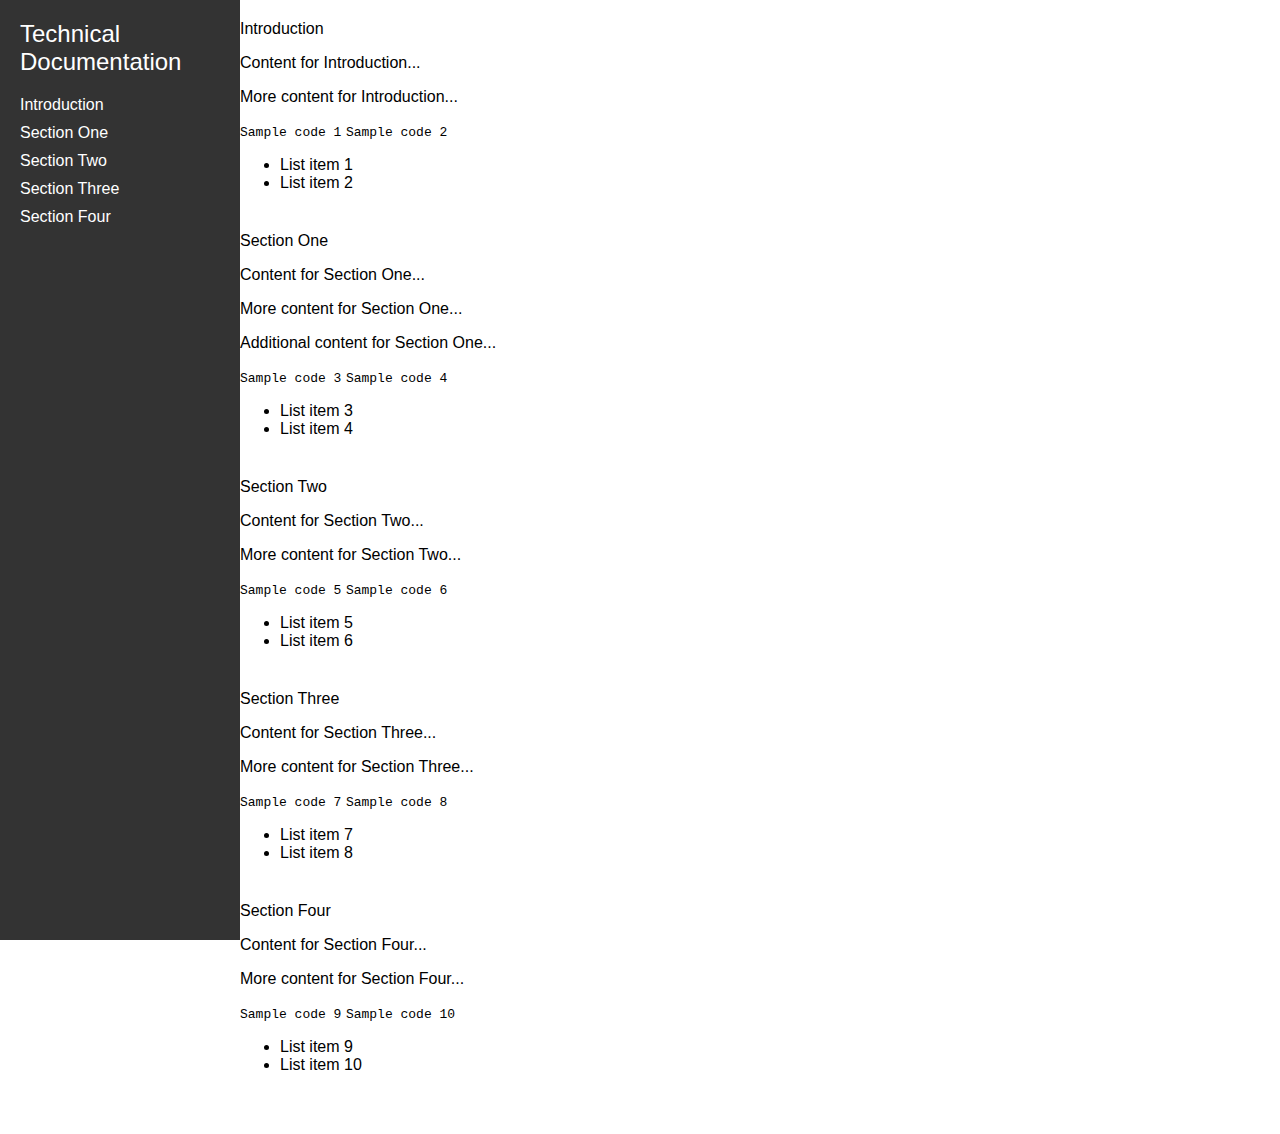
==== Technical Documentation Page/Index.html @ 475dd401 "Technical Documentation" ====
<!DOCTYPE html>
<html lang="en">
<head>
  <meta charset="UTF-8">
  <meta name="viewport" content="width=device-width, initial-scale=1.0">
  <title>Technical Documentation</title>
  <link rel="stylesheet" href="styles.css">
</head>
<body>

<nav id="navbar">
  <header>Technical Documentation</header>
  <a class="nav-link" href="#Introduction">Introduction</a>
  <a class="nav-link" href="#Section_One">Section One</a>
  <a class="nav-link" href="#Section_Two">Section Two</a>
  <a class="nav-link" href="#Section_Three">Section Three</a>
  <a class="nav-link" href="#Section_Four">Section Four</a>
</nav>

<main id="main-doc">
  <section class="main-section" id="Introduction">
    <header>Introduction</header>
    <p>Content for Introduction...</p>
    <p>More content for Introduction...</p>
    <code>Sample code 1</code>
    <code>Sample code 2</code>
    <ul>
      <li>List item 1</li>
      <li>List item 2</li>
    </ul>
  </section>

  <section class="main-section" id="Section_One">
    <header>Section One</header>
    <p>Content for Section One...</p>
    <p>More content for Section One...</p>
    <p>Additional content for Section One...</p>
    <code>Sample code 3</code>
    <code>Sample code 4</code>
    <ul>
      <li>List item 3</li>
      <li>List item 4</li>
    </ul>
  </section>

  <section class="main-section" id="Section_Two">
    <header>Section Two</header>
    <p>Content for Section Two...</p>
    <p>More content for Section Two...</p>
    <code>Sample code 5</code>
    <code>Sample code 6</code>
    <ul>
      <li>List item 5</li>
      <li>List item 6</li>
    </ul>
  </section>

  <section class="main-section" id="Section_Three">
    <header>Section Three</header>
    <p>Content for Section Three...</p>
    <p>More content for Section Three...</p>
    <code>Sample code 7</code>
    <code>Sample code 8</code>
    <ul>
      <li>List item 7</li>
      <li>List item 8</li>
    </ul>
  </section>

  <section class="main-section" id="Section_Four">
    <header>Section Four</header>
    <p>Content for Section Four...</p>
    <p>More content for Section Four...</p>
    <code>Sample code 9</code>
    <code>Sample code 10</code>
    <ul>
      <li>List item 9</li>
      <li>List item 10</li>
    </ul>
  </section>
</main>

</body>
</html>
---- Technical Documentation Page/styles.css ----
/* General Styling */
body {
    margin: 0;
    font-family: Arial, sans-serif;
  }
  
  /* Navbar Styling */
  #navbar {
    position: fixed;
    top: 0;
    left: 0;
    width: 200px;
    height: 100%;
    background: #333;
    color: #fff;
    padding: 20px;
    display: none; /* initially hide on smaller screens */
  }
  
  #navbar header {
    font-size: 1.5em;
    margin-bottom: 20px;
  }
  
  .nav-link {
    display: block;
    color: #fff;
    text-decoration: none;
    margin-bottom: 10px;
  }
  
  /* Main Document Styling */
  #main-doc {
    margin-left: 220px; /* to give space for the navbar */
    padding: 20px;
  }
  
  .main-section {
    margin-bottom: 40px;
  }
  
  /* Media Query for larger screens */
  @media (min-width: 768px) {
    #navbar {
      display: block;
    }
  }
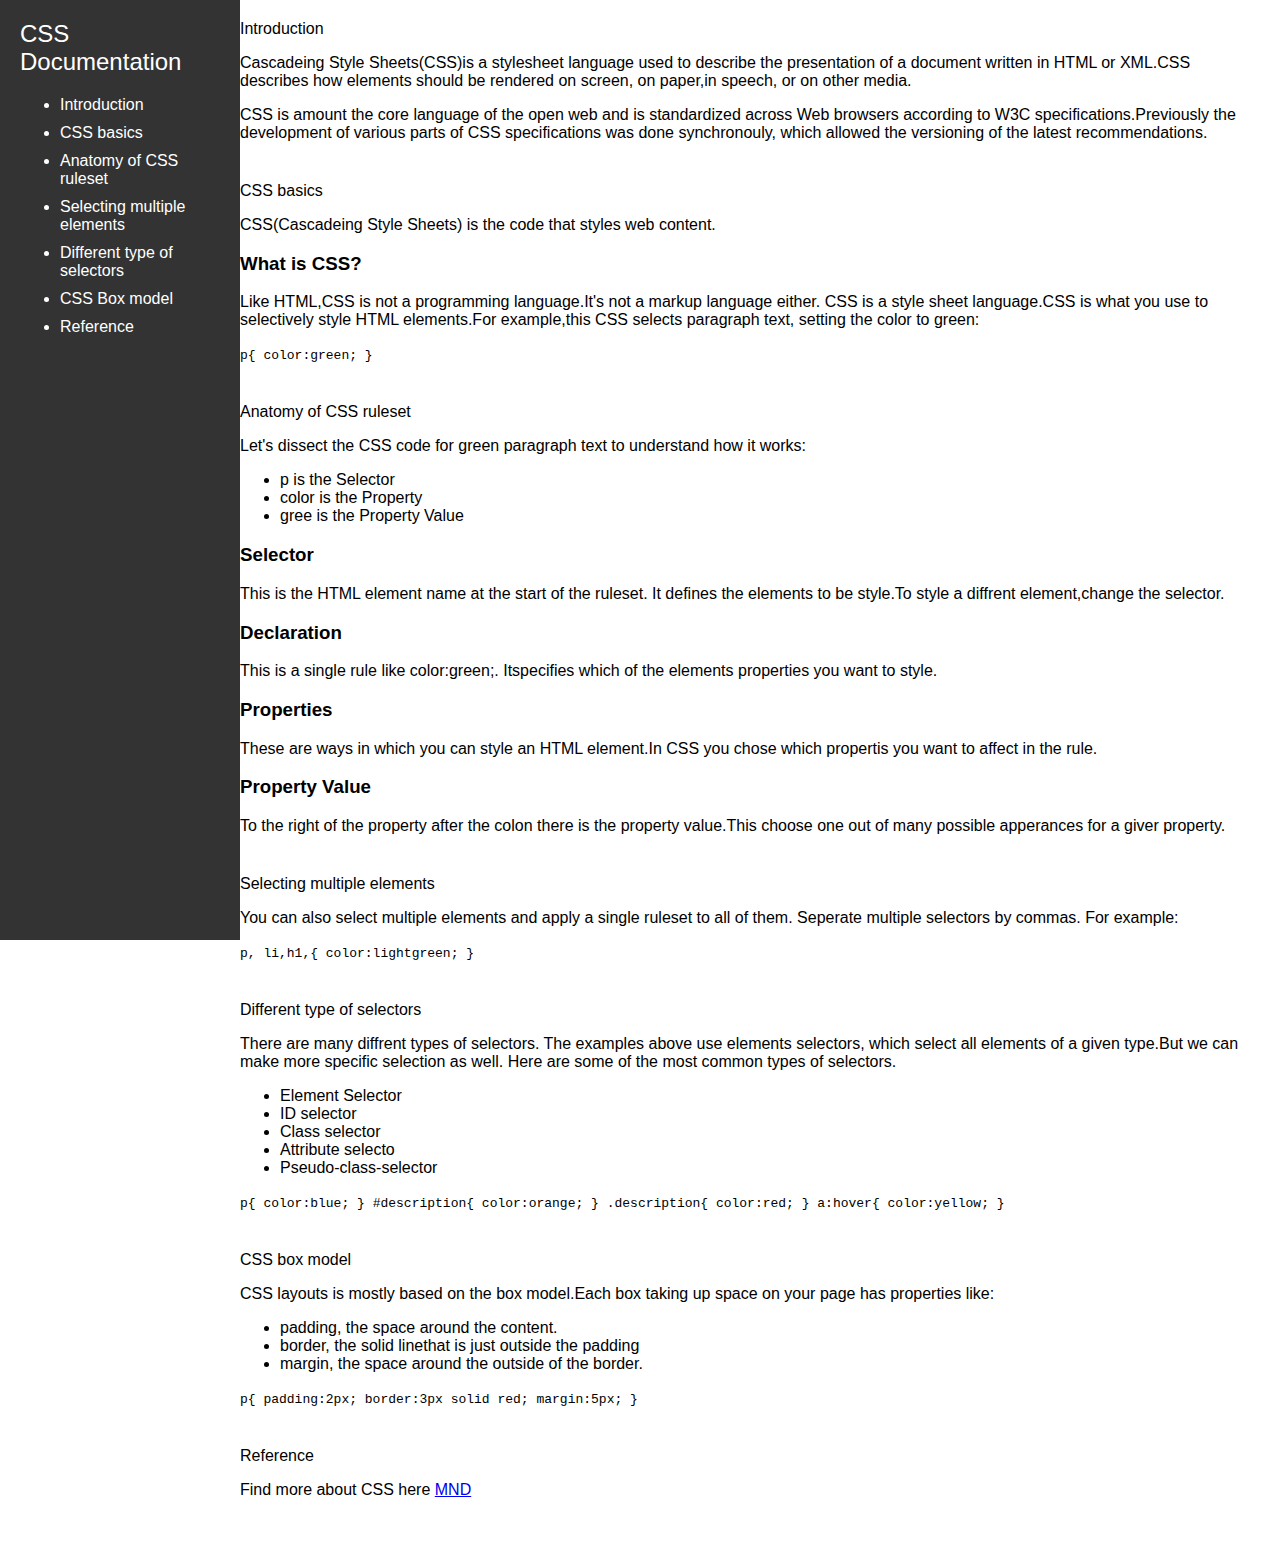
==== commit 263d3332: "Technical Documentation" ====
--- a/Technical Documentation Page/Index.html
+++ b/Technical Documentation Page/Index.html
@@ -1,84 +1,145 @@
 <!DOCTYPE html>
 <html lang="en">
 <head>
-  <meta charset="UTF-8">
-  <meta name="viewport" content="width=device-width, initial-scale=1.0">
-  <title>Technical Documentation</title>
-  <link rel="stylesheet" href="styles.css">
+    <title>CSS Documentation</title>
+    <meta charset="utf-8">
+    <meta name="viewport" content="width=device-width,initial-scale=1, viewport-fit=cover">
+    <link rel="stylesheet" href="styles.css" media="screen" />
 </head>
+
 <body>
+    <nav id="navbar">
+        <header>CSS Documentation</header>
+        <ul>
+            <li><a class="nav-link" href="#Introduction">Introduction</a></li>
+            <li><a class="nav-link" href="#CSS_basics">CSS basics</a></li>
+            <li><a class="nav-link" href="#Anatomy_of_CSS_ruleset">Anatomy of CSS ruleset</a></li>
+            <li><a class="nav-link" href="#Selecting_multiple_elements">Selecting multiple elements</a></li>
+            <li><a class="nav-link" href="#Different_type_of_selectors">Different type of selectors</a></li>
+            <li><a class="nav-link" href="#CSS_box_model">CSS Box model</a></li>
+            <li><a class="nav-link" href="#Reference">Reference</a></li>
+        </ul>
+    </nav>
+    <main id="main-doc">
+       <section class="main-section" id="Introduction">
+            <header>Introduction</header>
+            <p>Cascadeing Style Sheets(CSS)is a stylesheet language used to describe the presentation of a
+                document written in HTML or XML.CSS describes how elements should be rendered on screen, on
+                paper,in speech, or on other media.
+            </p>
+            <p>CSS is amount the core language of the open web and is standardized across Web browsers according
+                to W3C specifications.Previously the development of various parts of CSS specifications was done
+                synchronouly, which allowed the versioning of the latest recommendations.
+            </p>
+       </section>
+       <section class="main-section" id="CSS_basics">
+            <header>CSS basics</header>
+            <p>CSS(Cascadeing Style Sheets) is the code that styles web content.</p>
+            <h3>What is CSS?</h3>
+            <p>Like HTML,CSS is not a programming language.It's not a markup language either. CSS is a style sheet
+                language.CSS is what you use to selectively style HTML elements.For example,this CSS selects paragraph
+                text, setting the color to green:
+            </p>
+            <code>
+                p{
+                    color:green;
+                }
+            </code>
+       </section>
+       <section class="main-section" id="Anatomy_of_CSS_ruleset">
+            <header>Anatomy of CSS ruleset</header>
+            <p>Let's dissect the CSS code for green paragraph text to understand how it works:</p>
+            <ul>
+                <li>p is the Selector</li>
+                <li>color is the Property</li>
+                <li>gree is the Property Value</li>
+            </ul>
+            <h3>Selector</h3>
+            <p>This is the HTML element name at the start of the ruleset. It defines the elements to be
+                style.To style a diffrent element,change the selector.
+            </p>
+            <h3>Declaration</h3>
+            <p>This is a single rule like color:green;. Itspecifies which of the elements properties
+                you want to style.
+            </p>
+            <h3>Properties</h3>
+            <p>These are ways in which you can style an HTML element.In CSS you chose which propertis you 
+                want to affect in the rule.
+            </p>
+            <h3>Property Value</h3>
+            <p>To the right of the property after the colon there is the property value.This choose one
+                out of many possible apperances for a giver property.
+            </p>
+       </section>
+       <section class="main-section" id="Selecting_multiple_elements">
+            <header>Selecting multiple elements</header>
+            <p>You can also select multiple elements and apply a single ruleset to all of them. Seperate 
+                multiple selectors by commas. For example:
+            </p>
+            <code>
+                p, li,h1,{
+                    color:lightgreen;
+                }
+            </code>
+       </section>
+       <section class="main-section" id="Different_type_of_selectors">
+            <header>Different type of selectors</header>
+            <p>There are many diffrent types of selectors. The examples above use elements selectors,
+                which select all elements of a given type.But we can make more specific selection as well.
+                Here are some of the most common types of selectors.
+            </p>
+            <ul>
+                <li>Element Selector</li>
+                <li>ID selector</li>
+                <li>Class selector</li>
+                <li>Attribute selecto</li>
+                <li>Pseudo-class-selector</li>
+            </ul>
+            <code>
+                p{
+                    color:blue;
+                }
+            </code>
+            <code>
+                #description{
+                    color:orange;
+                }
+            </code>
+            <code>
+                .description{
+                    color:red;
+                }
+            </code>
+            <code>
+                a:hover{
+                    color:yellow;
+                }
+            </code>
+       </section>
+       <section class="main-section" id="CSS_box_model">
+            <header>CSS box model</header>
+            <p>CSS layouts is mostly based on the box model.Each box taking up space on your page has
+                properties like:
+            </p>
+            <ul>
+                <li>padding, the space around the content.</li>
+                <li>border, the solid linethat is just outside the padding</li>
+                <li>margin, the space around the outside of the border.</li>
+            </ul>
 
-<nav id="navbar">
-  <header>Technical Documentation</header>
-  <a class="nav-link" href="#Introduction">Introduction</a>
-  <a class="nav-link" href="#Section_One">Section One</a>
-  <a class="nav-link" href="#Section_Two">Section Two</a>
-  <a class="nav-link" href="#Section_Three">Section Three</a>
-  <a class="nav-link" href="#Section_Four">Section Four</a>
-</nav>
-
-<main id="main-doc">
-  <section class="main-section" id="Introduction">
-    <header>Introduction</header>
-    <p>Content for Introduction...</p>
-    <p>More content for Introduction...</p>
-    <code>Sample code 1</code>
-    <code>Sample code 2</code>
-    <ul>
-      <li>List item 1</li>
-      <li>List item 2</li>
-    </ul>
-  </section>
-
-  <section class="main-section" id="Section_One">
-    <header>Section One</header>
-    <p>Content for Section One...</p>
-    <p>More content for Section One...</p>
-    <p>Additional content for Section One...</p>
-    <code>Sample code 3</code>
-    <code>Sample code 4</code>
-    <ul>
-      <li>List item 3</li>
-      <li>List item 4</li>
-    </ul>
-  </section>
-
-  <section class="main-section" id="Section_Two">
-    <header>Section Two</header>
-    <p>Content for Section Two...</p>
-    <p>More content for Section Two...</p>
-    <code>Sample code 5</code>
-    <code>Sample code 6</code>
-    <ul>
-      <li>List item 5</li>
-      <li>List item 6</li>
-    </ul>
-  </section>
-
-  <section class="main-section" id="Section_Three">
-    <header>Section Three</header>
-    <p>Content for Section Three...</p>
-    <p>More content for Section Three...</p>
-    <code>Sample code 7</code>
-    <code>Sample code 8</code>
-    <ul>
-      <li>List item 7</li>
-      <li>List item 8</li>
-    </ul>
-  </section>
-
-  <section class="main-section" id="Section_Four">
-    <header>Section Four</header>
-    <p>Content for Section Four...</p>
-    <p>More content for Section Four...</p>
-    <code>Sample code 9</code>
-    <code>Sample code 10</code>
-    <ul>
-      <li>List item 9</li>
-      <li>List item 10</li>
-    </ul>
-  </section>
-</main>
-
+            <code>
+                p{
+                    padding:2px;
+                    border:3px solid red;
+                    margin:5px;
+                }
+            </code>
+       </section>
+       
+       <section class="main-section" id="Reference">
+            <header>Reference</header>
+            <p>Find more about CSS here <a href="#" class="reference-link">MND</a></p>  
+       </section>
+    </main>
 </body>
 </html>
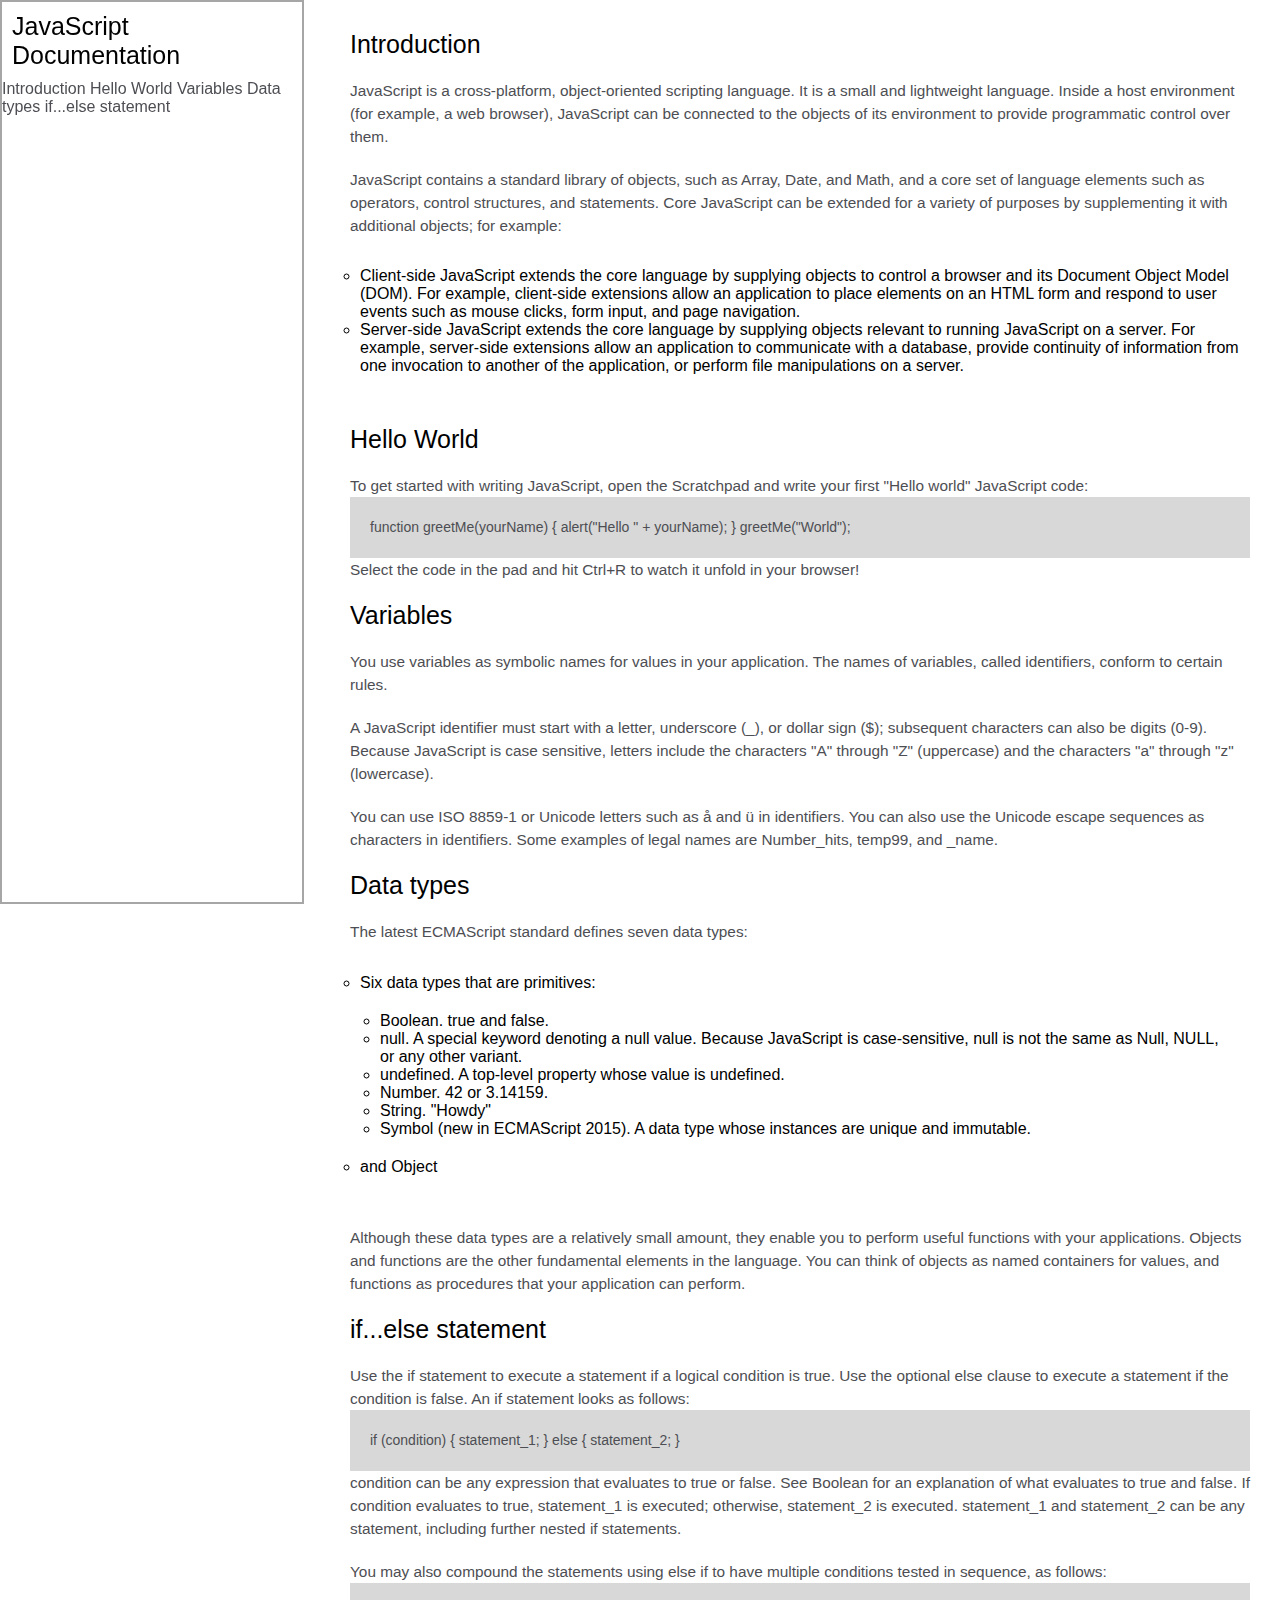
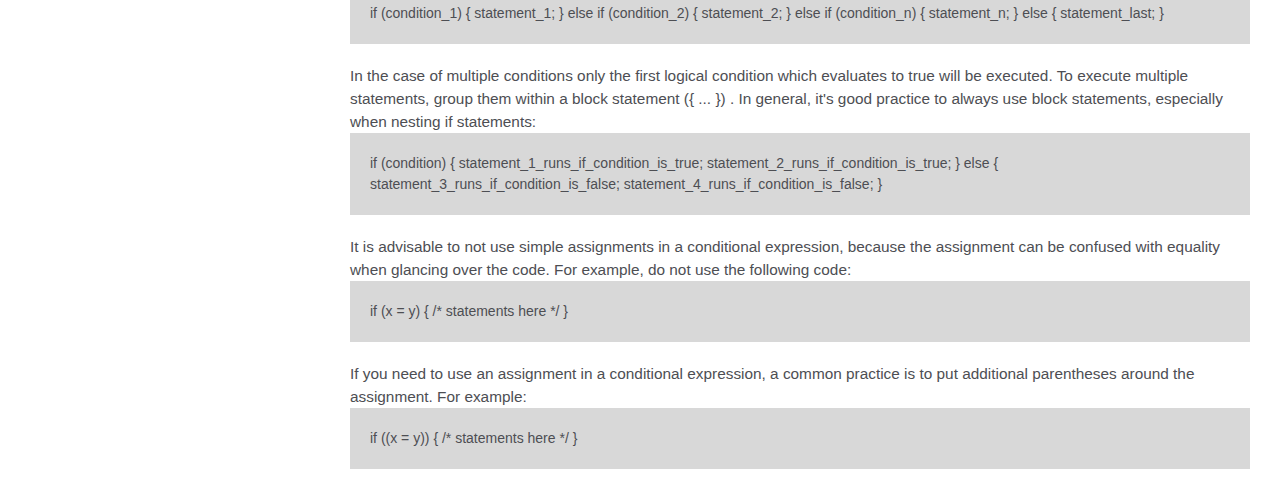
==== commit f9056422: "Techincal Documentation" ====
--- a/Technical Documentation Page/Index.html
+++ b/Technical Documentation Page/Index.html
@@ -1,145 +1,181 @@
-<!DOCTYPE html>
 <html lang="en">
+
 <head>
-    <title>CSS Documentation</title>
-    <meta charset="utf-8">
-    <meta name="viewport" content="width=device-width,initial-scale=1, viewport-fit=cover">
-    <link rel="stylesheet" href="styles.css" media="screen" />
+  <meta charset="UTF-8">
+  <meta name="viewport" content="width=device-width, initial-scale=1.0">
+  <link href="https://fonts.googleapis.com/css?family=Roboto:400,700" rel="stylesheet">
+  <link rel="stylesheet" href="./style.css">
+  <link rel="shortcut icon" href="./images/favicon.ico">
+  <title>Technical Documentation Page</title>
 </head>
 
 <body>
-    <nav id="navbar">
-        <header>CSS Documentation</header>
+  <nav id="navbar">
+    <header>JavaScript Documentation</header>
+    <a href="#Introduction" class="nav-link">Introduction</a>
+    <a href="#Hello_World" class="nav-link">Hello World</a>
+    <a href="#Variables" class="nav-link">Variables</a>
+    <a href="#Data_types" class="nav-link">Data types</a>
+    <a href="#if...else_statement" class="nav-link">if...else statement</a>
+  </nav>
+  <main id="main-doc">
+    <section class="main-section" id="Introduction">
+      <header>Introduction</header>
+      <p>JavaScript is a cross-platform, object-oriented scripting language. It is a small and lightweight
+        language. Inside a host environment (for example, a web browser), JavaScript can be connected to the
+        objects of its environment to provide programmatic control over them.</p>
+      <p>JavaScript contains a standard library of objects, such as Array, Date, and Math, and a core set of
+        language elements such as operators, control structures, and statements. Core JavaScript can be
+        extended for a variety of purposes by supplementing it with additional objects; for example:
+        <ul id="introduction-list">
+          <li>Client-side JavaScript extends the core language by supplying objects to control a browser and
+            its Document Object Model (DOM). For example, client-side extensions allow an application to
+            place elements on an HTML form and respond to user events such as mouse clicks, form input, and
+            page navigation.</li>
+          <li>Server-side JavaScript extends the core language by supplying objects relevant to running
+            JavaScript on a server. For example, server-side extensions allow an application to communicate
+            with a database, provide continuity of information from one invocation to another of the
+            application, or perform file manipulations on a server.</li>
+        </ul>
+      </p>
+    </section>
+    <section class="main-section" id="Hello_World">
+      <header>Hello World</header>
+      <p>To get started with writing JavaScript, open the Scratchpad and write your first "Hello world"
+        JavaScript code:
+        <code>
+  function greetMe(yourName) {
+
+    alert("Hello " + yourName);
+  
+  }
+  
+  greetMe("World");
+        </code>
+        Select the code in the pad and hit Ctrl+R to watch it unfold in your browser!
+      </p>
+    </section>
+    <section class="main-section" id="Variables">
+      <header>Variables</header>
+      <p>You use variables as symbolic names for values in your application. The names of variables, called
+        identifiers, conform to certain rules.</p>
+      <p>A JavaScript identifier must start with a letter, underscore (_), or dollar sign ($); subsequent characters
+        can
+        also be digits (0-9). Because JavaScript is case sensitive, letters include the characters "A" through "Z"
+        (uppercase) and the characters "a" through "z" (lowercase).</p>
+      <p>You can use ISO 8859-1 or Unicode letters such as å and ü in identifiers. You can also use the Unicode escape
+        sequences as characters in identifiers. Some examples of legal names are Number_hits, temp99, and _name.</p>
+    </section>
+    <section class="main-section" id="Data_types">
+      <header>Data types</header>
+      <p>
+        The latest ECMAScript standard defines seven data types:
         <ul>
-            <li><a class="nav-link" href="#Introduction">Introduction</a></li>
-            <li><a class="nav-link" href="#CSS_basics">CSS basics</a></li>
-            <li><a class="nav-link" href="#Anatomy_of_CSS_ruleset">Anatomy of CSS ruleset</a></li>
-            <li><a class="nav-link" href="#Selecting_multiple_elements">Selecting multiple elements</a></li>
-            <li><a class="nav-link" href="#Different_type_of_selectors">Different type of selectors</a></li>
-            <li><a class="nav-link" href="#CSS_box_model">CSS Box model</a></li>
-            <li><a class="nav-link" href="#Reference">Reference</a></li>
+          <li>Six data types that are primitives:
+            <ul>
+              <li>Boolean. true and false.</li>
+              <li>null. A special keyword denoting a null value. Because JavaScript is case-sensitive, null is not the
+                same as Null, NULL, or any other variant.</li>
+              <li>undefined. A top-level property whose value is undefined.</li>
+              <li>Number. 42 or 3.14159.</li>
+              <li>String. "Howdy"</li>
+              <li>Symbol (new in ECMAScript 2015). A data type whose instances are unique and immutable.</li>
+            </ul>
+          </li>
+          <li>and Object</li>
         </ul>
-    </nav>
-    <main id="main-doc">
-       <section class="main-section" id="Introduction">
-            <header>Introduction</header>
-            <p>Cascadeing Style Sheets(CSS)is a stylesheet language used to describe the presentation of a
-                document written in HTML or XML.CSS describes how elements should be rendered on screen, on
-                paper,in speech, or on other media.
-            </p>
-            <p>CSS is amount the core language of the open web and is standardized across Web browsers according
-                to W3C specifications.Previously the development of various parts of CSS specifications was done
-                synchronouly, which allowed the versioning of the latest recommendations.
-            </p>
-       </section>
-       <section class="main-section" id="CSS_basics">
-            <header>CSS basics</header>
-            <p>CSS(Cascadeing Style Sheets) is the code that styles web content.</p>
-            <h3>What is CSS?</h3>
-            <p>Like HTML,CSS is not a programming language.It's not a markup language either. CSS is a style sheet
-                language.CSS is what you use to selectively style HTML elements.For example,this CSS selects paragraph
-                text, setting the color to green:
-            </p>
-            <code>
-                p{
-                    color:green;
-                }
-            </code>
-       </section>
-       <section class="main-section" id="Anatomy_of_CSS_ruleset">
-            <header>Anatomy of CSS ruleset</header>
-            <p>Let's dissect the CSS code for green paragraph text to understand how it works:</p>
-            <ul>
-                <li>p is the Selector</li>
-                <li>color is the Property</li>
-                <li>gree is the Property Value</li>
-            </ul>
-            <h3>Selector</h3>
-            <p>This is the HTML element name at the start of the ruleset. It defines the elements to be
-                style.To style a diffrent element,change the selector.
-            </p>
-            <h3>Declaration</h3>
-            <p>This is a single rule like color:green;. Itspecifies which of the elements properties
-                you want to style.
-            </p>
-            <h3>Properties</h3>
-            <p>These are ways in which you can style an HTML element.In CSS you chose which propertis you 
-                want to affect in the rule.
-            </p>
-            <h3>Property Value</h3>
-            <p>To the right of the property after the colon there is the property value.This choose one
-                out of many possible apperances for a giver property.
-            </p>
-       </section>
-       <section class="main-section" id="Selecting_multiple_elements">
-            <header>Selecting multiple elements</header>
-            <p>You can also select multiple elements and apply a single ruleset to all of them. Seperate 
-                multiple selectors by commas. For example:
-            </p>
-            <code>
-                p, li,h1,{
-                    color:lightgreen;
-                }
-            </code>
-       </section>
-       <section class="main-section" id="Different_type_of_selectors">
-            <header>Different type of selectors</header>
-            <p>There are many diffrent types of selectors. The examples above use elements selectors,
-                which select all elements of a given type.But we can make more specific selection as well.
-                Here are some of the most common types of selectors.
-            </p>
-            <ul>
-                <li>Element Selector</li>
-                <li>ID selector</li>
-                <li>Class selector</li>
-                <li>Attribute selecto</li>
-                <li>Pseudo-class-selector</li>
-            </ul>
-            <code>
-                p{
-                    color:blue;
-                }
-            </code>
-            <code>
-                #description{
-                    color:orange;
-                }
-            </code>
-            <code>
-                .description{
-                    color:red;
-                }
-            </code>
-            <code>
-                a:hover{
-                    color:yellow;
-                }
-            </code>
-       </section>
-       <section class="main-section" id="CSS_box_model">
-            <header>CSS box model</header>
-            <p>CSS layouts is mostly based on the box model.Each box taking up space on your page has
-                properties like:
-            </p>
-            <ul>
-                <li>padding, the space around the content.</li>
-                <li>border, the solid linethat is just outside the padding</li>
-                <li>margin, the space around the outside of the border.</li>
-            </ul>
+      </p>
+      <p>Although these data types are a relatively small amount, they enable you to perform useful functions with your
+        applications. Objects and functions are the other fundamental elements in the language. You can think of
+        objects as named containers for values, and functions as procedures that your application can perform.</p>
+    </section>
+    <section class="main-section" id="if...else_statement">
+      <header>if...else statement</header>
+      <p>
+        Use the if statement to execute a statement if a logical condition is true. Use the optional else clause to
+        execute a statement if the condition is false. An if statement looks as follows:
+        <code>
+  if (condition) {
 
-            <code>
-                p{
-                    padding:2px;
-                    border:3px solid red;
-                    margin:5px;
-                }
-            </code>
-       </section>
-       
-       <section class="main-section" id="Reference">
-            <header>Reference</header>
-            <p>Find more about CSS here <a href="#" class="reference-link">MND</a></p>  
-       </section>
-    </main>
+    statement_1;
+  
+  } else {
+    
+    statement_2;
+  
+  }
+        </code>
+        condition can be any expression that evaluates to true or false. See Boolean for an explanation of what
+        evaluates to true and false. If condition evaluates to true, statement_1 is executed; otherwise, statement_2 is
+        executed. statement_1 and statement_2 can be any statement, including further nested if statements.
+      </p>
+      <p>
+        You may also compound the statements using else if to have multiple conditions tested in sequence, as follows:
+        <code>
+  if (condition_1) {
+            
+    statement_1;
+
+  } else if (condition_2) {
+    
+    statement_2;
+    
+  } else if (condition_n) {
+  
+    statement_n;
+  
+  } else {
+  
+    statement_last;
+  
+  } 
+        </code>
+      </p>
+      <p>
+        In the case of multiple conditions only the first logical condition which evaluates to true will be executed.
+        To execute multiple statements, group them within a block statement ({ ... }) . In general, it's good practice
+        to always use block statements, especially when nesting if statements:
+        <code>
+  if (condition) {
+
+    statement_1_runs_if_condition_is_true;
+
+    statement_2_runs_if_condition_is_true;
+
+  } else {
+
+    statement_3_runs_if_condition_is_false;
+
+    statement_4_runs_if_condition_is_false;
+
+  }
+        </code>
+      </p>
+      <p>
+        It is advisable to not use simple assignments in a conditional expression, because the assignment can be
+        confused with equality when glancing over the code. For example, do not use the following code:
+        <code>
+  if (x = y) { 
+    
+    /* statements here */
+  
+  }
+        </code>
+      </p>
+      <p>
+        If you need to use an assignment in a conditional expression, a common practice is to put additional
+        parentheses around the assignment. For example:
+        <code>
+  if ((x = y)) {
+  
+    /* statements here */
+  
+  }
+        </code>
+      </p>
+    </section>
+  </main>
+  <script src="https://cdn.freecodecamp.org/testable-projects-fcc/v1/bundle.js"></script>
 </body>
+
 </html>
--- a/Technical Documentation Page/style.css
+++ b/Technical Documentation Page/style.css
@@ -0,0 +1,56 @@
+*{
+    margin:0;
+    padding:0;
+    font-family:Arial, Helvetica, sans-serif;
+}
+header{
+ font-size:25px;
+ padding:10px;
+
+}
+#navbar{
+    width:300px;
+    position:fixed;
+    top:0;
+    left:0;
+    height:100%;
+    border:2px solid #A6A6A6;
+}
+#navbar li{
+    border-top:1px solid grey;
+    font-size:18px;
+    padding:10px;
+    list-style:none;
+}
+.nav-link{
+    color:#4d4e53;
+    text-decoration:none;
+}
+#main-doc{
+    position:absolute;
+    margin-left:320px;
+    padding:20px;
+}
+p{
+    font-size:0.96em;
+    line-height:1.5;
+    color:#4d4e53;
+    padding:10px;
+}
+h3{
+    font-weight:300;
+    padding-left:10px;
+}
+code{
+    padding:20px;
+    display:block;
+    background-color:#d8d8d8;
+    font-size:14px;
+}
+section ul{
+    list-style:circle;
+    padding:20px;
+}
+@media (max-width:768px){
+    
+}
